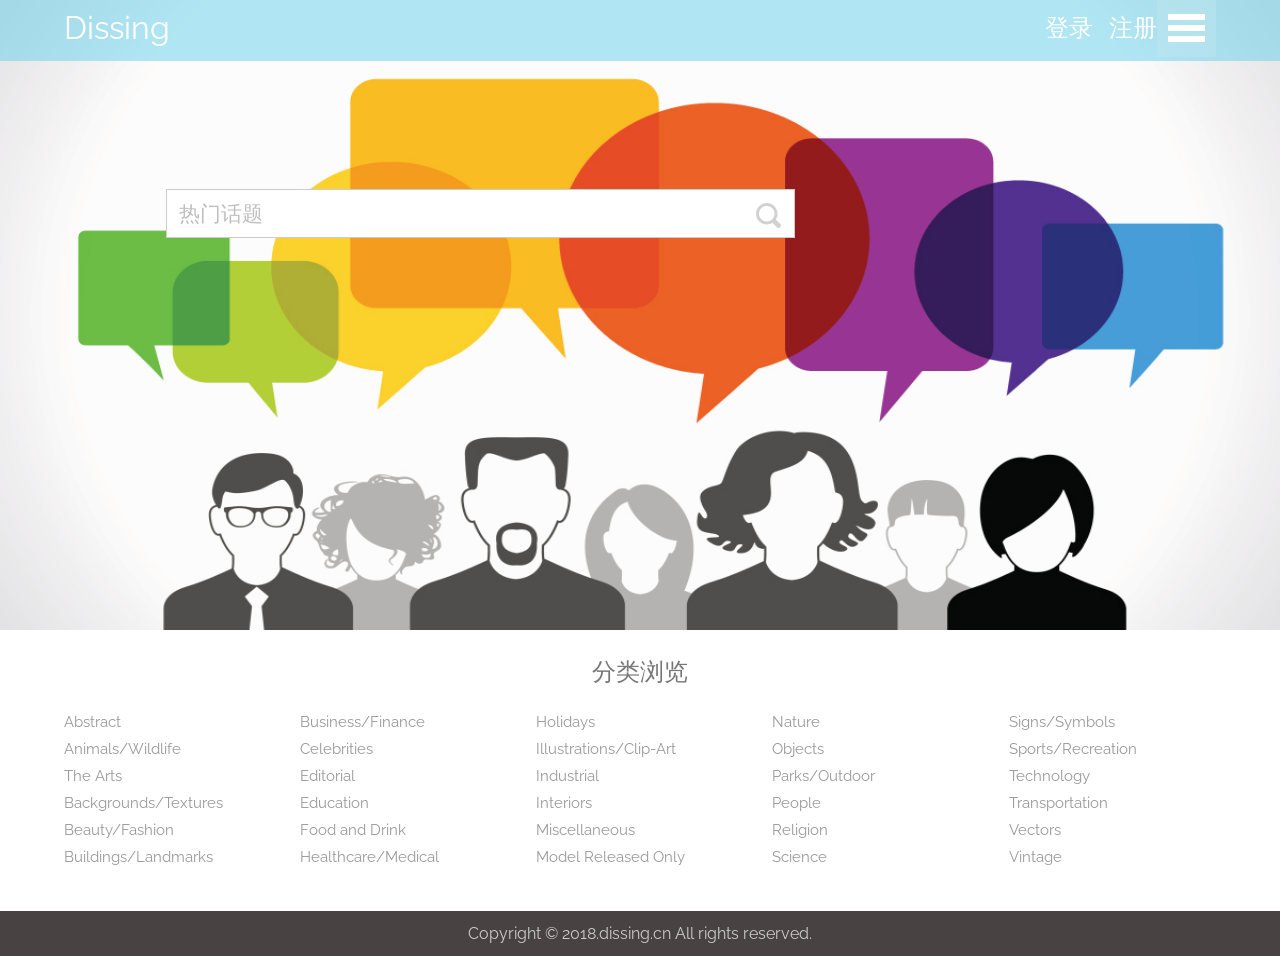
==== webproject/src/main/webapp/index.html @ 2013dc80 "添加Diss功能" ====
<!DOCTYPE HTML>
<html>
<head>
<title>Home</title>
<meta name="viewport" content="width=device-width, initial-scale=1, maximum-scale=1">
<meta http-equiv="Content-Type" content="text/html; charset=utf-8" />
<link href="css/style.css" rel="stylesheet" type="text/css" media="all" />
<link href='http://fonts.googleapis.com/css?family=Raleway' rel='stylesheet' type='text/css'>
<script src="js/jquery.min.js"></script>
<script src="js/login.js"></script>
<script type="text/javascript" src="js/jquery.cookie.js"></script>
<script src="jquery.confirm/jquery.confirm.js"></script>
<link rel="stylesheet" type="text/css" href="jquery.confirm/jquery.confirm.css" />
</head>
<body>
	<div class="index-banner">
  		<div class="header-top">
			<div class="wrap">
				<div class="logo">
					<a href="index.html">
						<!--<img src="images/logo.png" alt=""/>-->
						<font size="6px" color="white">Dissing</font>
					</a>
				</div>

				<div class="menu">
					<a href="#" class="right_bt" id="activator"><img src="images/nav_icon.png" alt=""></a>
						<div class="box" id="box">
						   <div class="box_content_center">
							   <div class="menu_box_list1">
								   <ul>
									   <li><a href="index.html">主页</a></li>
									   <li id="diss" style="display:none"><a href="posteditor.jsp">发Diss</a></li>
									   <!--<li class="active"><a href="about.html">About</a></li>
									   <li><a href="blog.html">Blog</a></li>-->
									   <li><a href="gallery.html">分类</a></li>
									   <!--<li><a href="contact.html">Contact</a></li>-->
									   <!--<li><a href="404.html">404</a></li>-->
								   </ul>
								</div>
								<a class="boxclose" id="boxclose"><img src="images/close.png" alt=""></a>
							  </div>
							</div>
				 	<script type="text/javascript">
						var $ = jQuery.noConflict();
							$(function() {
								$('#activator').click(function(){
										$('#box').animate({'top':'0px'},500);
								});
								$('#boxclose').click(function(){
										$('#box').animate({'top':'-700px'},500);
								});
							});
							$(document).ready(function(){

							//Hide (Collapse) the toggle containers on load
							$(".toggle_container").hide();

							//Switch the "Open" and "Close" state per click then slide up/down (depending on open/close state)
							$(".trigger").click(function(){
								$(this).toggleClass("active").next().slideToggle("slow");
								return false; //Prevent the browser jump to the link anchor
							});

							});
					</script>
				</div>
				<div id="loginBox" style="float:right;line-height:55px;">

				</div>

				<script type="text/javascript">
					if( $.cookie("dissing_user_name") == null || $.cookie("access_token") == null ) {
                        $('#loginBox').html('<a href="login.html"><font size="5px" color="white">登录</font></a>&nbsp;&nbsp;&nbsp;&nbsp;<a href="register.html"><font size="5px" color="white">注册</font></a>');
                        $('#diss').css("display","none");
					}else{
					    /*
					    $('#loginBox').html('<ul><li class="dropdown">' +
							'<a href="register.html"><font size="5px" color="white">' + $.cookie("dissing_user_name") + '</font></a>' +
							'<ul> <li><a href="#"><font size="4px" color="white">注销</font></a></li></ul>' +
							'</li></ul>');
							*/
                        $('#loginBox').html('<a href="register.html"><font size="5px" color="white">' + $.cookie("dissing_user_name") + '</font></a>' +
                            ' <font color="white">[</font><a href="javascript:logout()"><font size="5px" color="white">注销</font></a><font color="white">]</font>');
                        $('#diss').css("display","block");
                    }

                    function logout(){
                        $.confirm({
                            'title'		: '提示',
                            'message'	: '确定要注销当前用户吗？',
                            'buttons'	: {
								'是'	: {
								 'class'	: 'blue',
								 'action': function(){
                                     $.cookie("dissing_user_name", "", {expires: -1});
                                     $.cookie("access_token", "", {expires: -1});
                                     window.location.reload();
								 }
								 },
                                '否': {
                                    'class'	: 'gray',
                                    'action': function(){}
                                }
                            }
                        });

					}
				</script>
				<div class="clear"></div>
			</div>
		</div>
		<div class="wmuSlider example1">
			   <!--<article style="position: absolute; width: 100%; opacity: 0;"> -->
					<div class="banner-wrap">
						<div class="cont span_2_of_3">
							<!--<h1>Photos, illustrations by<br> Creatives all over the world.</h1>-->
							 <div class="search_box">
								<form>
								   <input type="text" value="热门话题" onfocus="this.value = '';" onblur="if (this.value == '') {this.value = '热门话题';}"><input type="submit" value="">
								</form>
							</div>
						</div>
					</div>
				 <!--</article>-->
				 <!--<article style="position: absolute; width: 100%; opacity: 0;">
					<div class="banner-wrap">
						<div class="cont span_2_of_3">
						   <h1>Photos, illustrations by<br> Creatives all over the world.</h1>
						</div>
					</div>
				 </article>-->
		</div>
		  <!--<script src="js/jquery.wmuSlider.js"></script>
			<script>
				 $('.example1').wmuSlider();
			</script> 	     -->
	</div>
   	   <div class="main">
		   <!--
           <div id="content-top" class="content-top">

            <div class="section1">
               <div class="cont1 span_2_of_about">
               -->
					<!--<h3 class="m_1"><a href="register.html">Create a free account now</a></h3>-->
				<!--	<a href="login.html"><div class="btn">登录</div></a>
				</div>
				<div class="rsidebar span_1_of_about">
					<!--<a href="register.html"><div class="btn">Register now</div></a>  -->
				<!--	<a href="register.html"><div class="btn">立即注册</div></a>
			    </div>
				<div class="clear"></div>
		    </div>

   	   	 </div>
		-->
		 <script type="text/javascript">
			/*if( $.cookie("dissing_user_name") == null || $.cookie("access_token") == null ){
			    $('#content-top').html('<div class="section1"><div class="cont1 span_2_of_about">' +
					'<a href="register.html"><div class="btn">立即注册</div></a></div><div class="clear"></div>' +
					'</div>');
			}else{
                $('#content-top').html('');
			}*/
		 </script>

   	   	 <div class="content-bottom">
   	   	    <!--<h2 class="m_2">Browse by Category</h2>-->
			 <h2 class="m_2">分类浏览</h2>
   	   	 	  <div class="wrap">
   	   	 	  	<div class="section group">
				<div class="col_1_of_5 span_1_of_5">
					<ul class="list1">
					    <li><a href="abstract.html">Abstract</a></li>
			            <li><a href="abstract.html">Animals/Wildlife</a></li>
			            <li><a href="abstract.html">The Arts</a></li>
			            <li><a href="abstract.html">Backgrounds/Textures</a></li>
			            <li><a href="abstract.html">Beauty/Fashion</a></li>
			            <li><a href="abstract.html">Buildings/Landmarks</a></li>
		            </ul>
				</div>
				<div class="col_1_of_5 span_1_of_5">
					<ul class="list1">
					    <li><a href="abstract.html">Business/Finance</a></li>
			            <li><a href="abstract.html">Celebrities</a></li>
			            <li><a href="abstract.html">Editorial</a></li>
			            <li><a href="abstract.html">Education</a></li>
			            <li><a href="abstract.html">Food and Drink</a></li>
			            <li><a href="abstract.html">Healthcare/Medical</a></li>
		            </ul>
				</div>
				<div class="col_1_of_5 span_1_of_5">
					<ul class="list1">
					    <li><a href="abstract.html">Holidays</a></li>
			            <li><a href="abstract.html">Illustrations/Clip-Art</a></li>
			            <li><a href="abstract.html">Industrial</a></li>
			            <li><a href="abstract.html">Interiors</a></li>
			            <li><a href="abstract.html">Miscellaneous</a></li>
			            <li><a href="abstract.html">Model Released Only</a></li>
		            </ul>
				</div>
				<div class="col_1_of_5 span_1_of_5">
					<ul class="list1">
					    <li><a href="abstract.html">Nature</a></li>
			            <li><a href="abstract.html">Objects</a></li>
			            <li><a href="abstract.html">Parks/Outdoor</a></li>
			            <li><a href="abstract.html">People</a></li>
			            <li><a href="abstract.html">Religion</a></li>
			            <li><a href="abstract.html">Science</a></li>
		            </ul>
				</div>
				<div class="col_1_of_5 span_1_of_5">
					<ul class="list1">
					    <li><a href="abstract.html">Signs/Symbols</a></li>
			            <li><a href="abstract.html">Sports/Recreation</a></li>
			            <li><a href="abstract.html">Technology</a></li>
			            <li><a href="abstract.html">Transportation</a></li>
			            <li><a href="abstract.html">Vectors</a></li>
			            <li><a href="abstract.html">Vintage</a></li>
		            </ul>
				</div>
				<div class="clear"></div>
			</div>
   	   	   </div>
   	   	 </div>
   	   </div>
	   <div class="footer">
	   	<div class="wrap">
	   		<div class="copy">
			   <p>Copyright &copy; 2018.dissing.cn All rights reserved.</p>
		    </div>
	   	</div>
	  </div>
<div style="display:none"><script src='http://v7.cnzz.com/stat.php?id=155540&web_id=155540' language='JavaScript' charset='gb2312'></script></div>
</body>
</html>
---- webproject/src/main/webapp/css/style.css ----
/*
Author: W3layout
Author URL: http://w3layouts.com
License: Creative Commons Attribution 3.0 Unported
License URL: http://creativecommons.org/licenses/by/3.0/
*/
/* reset */
html,body,div,span,applet,object,iframe,h1,h2,h3,h4,h5,h6,p,blockquote,pre,a,abbr,acronym,address,big,cite,code,del,dfn,em,img,ins,kbd,q,s,samp,small,strike,strong,sub,sup,tt,var,b,u,i,dl,dt,dd,ol,nav ul,nav li,fieldset,form,label,legend,table,caption,tbody,tfoot,thead,tr,th,td,article,aside,canvas,details,embed,figure,figcaption,footer,header,hgroup,menu,nav,output,ruby,section,summary,time,mark,audio,video{margin:0;padding:0;border:0;font-size:100%;font:inherit;vertical-align:baseline;}
article, aside, details, figcaption, figure,footer, header, hgroup, menu, nav, section {display: block;}
ol,ul{list-style:none;margin:0;padding:0;}
blockquote,q{quotes:none;}
blockquote:before,blockquote:after,q:before,q:after{content:'';content:none;}
table{border-collapse:collapse;border-spacing:0;}
/* start editing from here */
a{text-decoration:none;}
.txt-rt{text-align:right;}/* text align right */
.txt-lt{text-align:left;}/* text align left */
.txt-center{text-align:center;}/* text align center */
.float-rt{float:right;}/* float right */
.float-lt{float:left;}/* float left */
.clear{clear:both;}/* clear float */
.pos-relative{position:relative;}/* Position Relative */
.pos-absolute{position:absolute;}/* Position Absolute */
.vertical-base{	vertical-align:baseline;}/* vertical align baseline */
.vertical-top{	vertical-align:top;}/* vertical align top */
.underline{	padding-bottom:5px;	border-bottom: 1px solid #eee; margin:0 0 20px 0;}/* Add 5px bottom padding and a underline */
nav.vertical ul li{	display:block;}/* vertical menu */
nav.horizontal ul li{	display: inline-block;}/* horizontal menu */
img{max-width:100%;}
/*end reset*/
body{
	font-family: 'Raleway', sans-serif;
	background:#fff;
}
.wrap{
	width:80%;
	margin:0 auto;
	-moz-transition:all .2s linear;
	-webkit-transition:all .2s linear; 
	-o-transition:all .2s linear; 
	-ms-transition:all .2s linear;
}
.header-top{
	background:rgba(105, 210, 236, 0.51);
}
.menu{
	float:right;
}
.menu img{
	display:block;
}
/*-----stat-header----*/
.logo{
	float:left;
	/*margin-top: 8px;*/
	line-height:55px;
}
/*--//header-welcome-note--*/
.box{
	position:absolute;
	top:-1200px;
	width:100%;
	color:#7F7F7F;
	margin:auto;
	padding:0px;
	z-index:999999;
	text-align:center;
	left:0px;
}
a.boxclose{
	cursor: pointer;
	text-align: center;
	display: block;
	position: absolute;
	top: 1.9em;
	right: 15em;
}
.box_content_center{
	background:rgba(143, 205, 220, 0.73);
}
.menu_box_list{
	display: inline-block;
	padding:6% 0;
}
.menu_box_list ul li {
	display:block;
}
.menu_box_list li a{
	color: #FFF;
	font-size: 1.5em;
	display: block;
	margin: 0.3em;
	text-transform: uppercase;
	-webkit-transition: all 0.5s ease-in-out;
	-moz-transition: all 0.5s ease-in-out;
	-o-transition: all 0.5s ease-in-out;
	transition: all 0.5s ease-in-out;
	letter-spacing: 0.1em;
}
.menu_box_list li a:hover{
	color:#000000;
}
.menu_box_list li a > i > img{
	vertical-align:middle;
	padding-right:10px;
}
.boxclose span{
	width:45px;
	height:45px;
	display:inline-block;
	background: url(../images/image-sprite.png) no-repeat -8px -369px;
}
.boxclose span:hover{
	background: url(../images/image-sprite.png) no-repeat -6px -308px;
}
/*-----//End-header----*/
/*---start-content---*/
.search_box {
	background: #FFF;
	-webkit-transition: all 0.3s ease;
	-moz-transition: all 0.3s ease;
	-o-transition: all 0.3s ease;
	transition: all 0.3s ease;
	padding: 10px 10px;
	position: relative;
	cursor: pointer;
	width:60%;
	border: solid 1px #CCC;
}
.search_box form input[type="text"] {
	border: none;
	outline: none;
	background: none;
	font-size:1.3em;
	color:#BEBEBE;
	width:95%;
	font-family: 'Raleway', sans-serif;
	-webkit-apperance: none;
}
.search_box form input[type="submit"] {
	border: none;
	cursor: pointer;
	background: url(../images/search.png) no-repeat -3px -1px;
	position: absolute;
	right: 0;
	width: 40px;
	height: 33px;
	outline: none;
}
.search_box form input[type="button"] {
	border: none;
	cursor: pointer;
	background: url(../images/search.png) no-repeat -3px -1px;
	position: absolute;
	right: 0;
	width: 40px;
	height: 33px;
	outline: none;
}
/**** Slider *****/
.banner-wrap{
	width:74%;
	margin:0 auto;
	padding:10% 0 12% 0;
}
.index-banner{
	/*
	background: url(../images/banner.jpg) no-repeat center fixed;
	-webkit-background-size: cover;
	-moz-background-size: cover;
	-o-background-size: cover;
	background-size: cover;
	background-position:center;
	background-size: 100% 100%;
	*/
	background: url(../images/banner.jpg) no-repeat;
	background-size: 100% 100%;
	height: 630px;
	margin: 0;
    padding: 0;
    repeat: no-repeat;
    /*background-attachment:fixed;*/
    filter: progid:DXImageTransform.Microsoft.AlphaImageLoader(src='../images/banner.jpg', sizingMethod='scale');
    -ms-filter: progid:DXImageTransform.Microsoft.AlphaImageLoader(src='../images/banner.jpg', sizingMethod='scale');
    /*background-size: cover;
    -moz-background-size: cover;
    -webkit-background-size: cover;
	background-size: 100% 100%;
	height: 750px
	*/
}
.wmuSlider {
	position: relative;
	overflow: hidden;
}
.wmuSlider .wmuSliderWrapper article {
	position: relative;
	text-align: center;
}
.wmuGallery .wmuGalleryImage {
	position: relative;
	text-align: center;
}
.wmuGallery .wmuGalleryImage img {
	max-width: 100%;
	width: auto;
	height: auto;
}
/* Default Skin */
.wmuGallery .wmuGalleryImage {
	margin-bottom: 10px;
}
.wmuSliderPrev, .wmuSliderNext {
	position: absolute;
	width: 70px;
	height: 90px;
	text-indent: -9999px;
	background: url(../images/img-sprite.png) no-repeat;
	top:46%;
	z-index: 2;
	cursor: pointer;
}
.wmuSliderPrev {
	background-position: 20px 3px;
	left:20px;
}
.wmuSliderNext {
	background-position:-46px 3px;
	right:45px;
}
.span_2_of_3 h1{
	color: #FFF;
	font-size: 2.7em;
	margin-bottom: 2%;
	/* padding: 0 7%; */
	width: 62%;
	text-align: center;
	line-height: 1.5em;
	text-transform: uppercase;
}
/*--content--*/
.main{
	background:#fff;
}
.content-top{
	border-bottom:1px solid #ddd;
}
h3.m_1{
	margin-top:10px;
}
h3.m_1 a{
	color: #999;
	font-size: 2.5em;
}
h3.m_1 a:hover{
	color:#777;
}
.btn{
	border: none;
	float: left;
	color: #FFF;
	cursor: pointer;
	padding:15px 30px;
	display: inline-block;
	font-size:2em;
	outline: none;
	-webkit-transition: all 0.3s;
	-moz-transition: all 0.3s;
	transition: all 0.3s;
	background:#8fcddc;
}
.btn:hover{
	background:#75B8C9;
}
.section1{
	/*width:51%;*/
	width: 14%;
	margin:0 auto;
}
.span_2_of_about {
	/*width:66.1%;*/
}
.cont1{
	display: block;
	float: left;
	margin: 1% 0 1% 0;
}
.span_1_of_about {
	/*width:32.2%;*/
}
.rsidebar {
	display: block;
	float: left;
	margin: 1% 0 1% 1.6%;
}

.content-bottom{
	padding:2% 0;
}
h2.m_2{
	color:#777;
	font-size:1.5em;
	text-align:center;
	text-transform:uppercase;
	margin-bottom:1%;
}
.col_1_of_5:first-child {
	margin-left: 0;
}
.span_1_of_5{
	width: 16.9%;
}
.col_1_of_5{
	display: block;
	float: left;
	margin: 1% 0 1% 3.6%;
}
ul.list1 li{
	margin:0 0 8px 0;
}
ul.list1 li a {
	font-size:0.95em;
	color: #999;
}
ul.list1 li a:hover{
	color: #000;
}
/*--footer--*/
.footer{
	background:#484242;
	padding:1% 0;
}
.copy p {
	color: #ccc;
	font-size: 1em;
	text-align:center;
}
.copy p a {
	color:#fff;
}
.copy p a:hover{
	color:#8FCDDC;
}
/*--register--*/
.index-banner1{
	background: url(../images/banner.jpg);
	margin: 0;
    padding: 0;
    repeat: no-repeat;
    background-attachment:fixed;
    filter: progid:DXImageTransform.Microsoft.AlphaImageLoader(src='../images/banner.jpg', sizingMethod='scale');
    -ms-filter: progid:DXImageTransform.Microsoft.AlphaImageLoader(src='../images/banner.jpg', sizingMethod='scale');
    background-size: cover;
    -moz-background-size: cover;
    -webkit-background-size: cover;
}
.register_account{
	padding:2% 0;
	/*min-height:800px;*/
}
.register_account table td {
	width: 100%;
}
.register_account form input[type="text"], .register_account form select {
	font-size:0.95em;
	color:#999;
	padding: 8px;
	outline: none;
	margin:10px 0;
	width:97%;
	font-family: 'Raleway', sans-serif;
	border:1px solid #ddd;
}
.register_account form input[type="text"]:hover, .register_account form select:hover {
	border:1px solid #4CB1CA;
}
.register_account form input[type="text"].code {
	width: 15%;
}
.register_account form input[type="text"].number {
	width: 76.8%;
}
p.terms a, p.note a {
	text-decoration: underline;
	color:#555;
}
p.terms a:hover{
	color:#4CB1CA;
}
p.terms {
	float: left;
	font-size: 0.95em;
	padding: 15px 0 0 15px;
	color: #999;
}
input.grey{
	display: inline-block;
	text-decoration: none;
	cursor: pointer;
	background:#4CB1CA;
	font-size:0.95;
	line-height: 16px;
	text-transform: uppercase;
	padding:10px 30px;
	color: #FFF;
	border: none;
	float: left;
	font-family: 'Raleway', sans-serif;
	outline:none;
}
input.grey:hover {
	background: #377584;
	color: #FFF;
}
.register_account form input[type="text"].code {
	width: 15%;
}
p.code{
	color:#777;
	font-size: 0.95em;
}
p.cart{
	color:#777;
	font-size:0.85em;
	line-height:1.8em;
}
p.cart a{
	text-decoration:underline;
	color:#000;
}
p.cart a:hover{
	text-decoration:none;
}
.col_1_of_2:first-child {
	margin-left: 0;
}
.span_1_of_2 {
	width: 49.2%;
}
.col_1_of_2 {
	display: block;
	float: left;
	margin: 1% 0 1% 1.6%;
}
h4.title {
	color: #555;
	font-size: 1.4em;
	line-height: 1.2;
	font-weight: normal;
	letter-spacing: -1px;
	text-transform: uppercase;
}
.box_content_center1{
	/*background:#8FCDDC;*/
	background:rgba(143, 205, 220, 0.73);
}
.menu_box_list1{
	display: inline-block;
	padding:2% 0;
}
.menu_box_list1 li a {
	color: #FFF;
	font-size:1em;
	display: block;
	margin: 0.3em;
	text-transform: uppercase;
	-webkit-transition: all 0.5s ease-in-out;
	-moz-transition: all 0.5s ease-in-out;
	-o-transition: all 0.5s ease-in-out;
	transition: all 0.5s ease-in-out;
	letter-spacing: 0.1em;
}
.menu_box_list1 li a:hover {
	color:#000;
}
/*--abstract--*/
/*-----------------------------------------------------------------------------------*/
/*	Flow
/*-----------------------------------------------------------------------------------*/
.b-link-flow{
	position: relative;
	display: inline-block;
	vertical-align: top;
	margin-bottom: 5px;
}
.b-link-flow .b-wrapper{z-index:1;}
.b-link-flow .b-top-line{z-index:0}
.b-link-flow .b-wrapper, .b-link-flow .b-top-line{
	position:absolute;
	width:100%;
	height:100%;
	top:0;
	left:0;
	text-align:center;
	color:#ffffff;
	background:#8FCDDC;
	visibility:hidden; 
}
.b-link-flow .b-wrapper, .b-link-flow .b-top-line{
	transition:all 0.6s ease;
	-moz-transition:all 0.6s ease;
	-ms-transition:all 0.6s ease;
	-o-transition:all 0.6s ease;
	-webkit-transition:all 0.6s ease;
	transform:scale(0);
	-moz-transform:scale(0);
	-ms-transform:scale(0);
	-o-transform:scale(0);
	-webkit-transform:scale(0);
	opacity:0;
}
.b-link-flow:hover .b-wrapper, .b-link-flow:hover .b-top-line{
	transform:scale(1);
	-moz-transform:scale(1);
	-ms-transform:scale(1);
	-o-transform:scale(1);
	-webkit-transform:scale(1);
	opacity:1;
	visibility:visible;
}
h2.b-animate{
	color:#fff;
	font-size:1.1em;
	margin:7% 0;
}
p.b-animate1{
	color:#fff;
	font-size:0.85em;
	margin: 0 1%;
}
.col_1_of_4:first-child {
	margin-left: 0;
}
.col_1_of_4 {
	display: block;
	float: left;
	margin: 1% 0 1% 3.6%;
}
.span_1_of_4 {
	width: 22.3%;
}
h3.m_3, p.m_4{
	text-align:center;
}
h3.m_3{
	margin-bottom:1%;
}
h3.m_3 a{
	color:#6FB0C0;
	font-size:1em;
	text-align:center;
}
h3.m_3 a:hover{
	color:#555;
}
p.m_4{
	color:#555;
	font-size:1em;
}
.abstract{
	padding:3% 0;
}
/*--detail--*/
.col_1_of_d:first-child {
	margin-left: 0;
}
.span_1_of_d {
	width: 20.1%;
}
.col_1_of_d {
	display: block;
	float: left;
	margin: 1% 0 1% 3.6%;
	border: 1px solid #E7E3E3;
	padding: 1%;
}
p.m_5{
	text-align:center;
	margin: 3% 0 3% 0;
}
p.m_5 a{
	color:#6FB0C0;
	font-size:0.95em;
	line-height:1.5em;
}
p.m_5 a:hover{
	color:#000;
}
ul.dc_pagination {
	text-align: center;
	overflow: hidden;
	margin: 3% 0 2% 0;
}
ul.dc_pagination li:first-child {
	margin-left: 0px;
	margin-right:5%;
	text-transform: uppercase;
}
ul.dc_pagination li a {
	color: #999;
	display: block;
	padding: 8px 15px 8px 15px;
	text-decoration: none;
	font-size: 1.1em;
}
ul.dc_pagination li {
	display:inline-block;
	margin: 0px;
	margin-left: 5px;
	padding: 0px;
}
ul.dc_pagination li:last-child {
	margin-left:5%;
	margin-right: 0px;
	text-transform: uppercase;
}
ul.dc_paginationA06 li a:hover, ul.dc_paginationA06 li a.current {
	background:#8FCDDC;
	color:#fff;
}
/*--about--*/
ul.breadcrumb {
	padding: 8px 15px;
	margin: 0 0 18px !important;
	list-style: none;
	background-color: #F7F7F7;
	font-size: 0.85em;
	color: #999 !important;
	text-transform:uppercase;
}
ul.breadcrumb a {
	color: #4CB1CA;
}
ul.breadcrumb a:hover{
	color:#555;
}
.span_1_of_a1 {
	width: 31.2%;
}
.labout {
	display: block;
	float: left;
	margin: 1% 0 1% 3.6%;
}
.span_2_of_a1{
	/*width: 65.1%;*/
	width: 100%;
}
.span_2_of_a1 h3, .span_1_of_a1 h3, .span_1_of_g1 h3{
	color: #555;
	margin-bottom: 0.5em;
	font-size: 1.2em;
	line-height: 1.2;
	text-transform: uppercase;
}
/*--gallery--*/
span.rollover {
	-o-transition-duration: 1s;
	-moz-transition-duration: 1s;
	-webkit-transition: -webkit-transform 1s;
	background: url(../images/zoom.png) center center no-repeat rgba(0, 0, 0, 0.4);
	cursor: pointer;
	height: 196px;
	width: 314px;
	position: absolute;
	z-index: 10;
	opacity: 0;
}
span.rollover:hover {
	opacity: .7;
	-o-transition-duration: 1s;
	-moz-transition-duration: 1s;
	-webkit-transition: -webkit-transform 1s;
}
.span_2_of_a1 p, .span_1_of_a1 p {
	font-size: 0.85em;
	padding: 0.5em 0;
	color:#999;
	line-height: 1.8em;
}
.col_1_of_about-box:first-child {
	margin-left: 0;
}
.span_1_of_about-box {
	width: 30.5%;
}
.col_1_of_about-box {
	display: block;
	float: left;
	margin: 1% 0 1% 3.6%;
}
.testimonials .testi-item {
	overflow: hidden;
	margin: 6% 0;
	padding-bottom: 2em;
	background: none;
}
.testimonials .testi-item blockquote {
	position: relative;
	display: block;
	margin: 0;
	padding: 30px;
	border: none;
	background: #F7F7F7;
	-webkit-background-clip: padding-box;
	-moz-background-clip: padding-box;
	background-clip: padding-box;
}
.testimonials .testi-item blockquote a:hover{
	color:#4CB1CA;
}
.testimonials .testi-item blockquote:before {
	position: absolute;
	bottom: -20px;
	left: 30px;
	display: block;
	width: 0;
	height: 0;
	border-top: 20px solid #F7F7F7;
	border-right: 0 solid rgba(0, 0, 0, 0);
	border-left: 20px solid rgba(0, 0, 0, 0);
	content: "";
}
.testimonials .testi-item blockquote a {
	color: #777;
	font-size: 0.85em;
	line-height: 1.8em;
}
.testimonials .testi-item blockquote:after {
	position: absolute;
	top: 10px;
	left: 20px;
	display: block;
	width: 41px;
	height: 38px;
	background: url(../images/quotes.png) 0 0 no-repeat;
	content: "";
}
h5.m_6 {
	color:#555;
	margin: 2% 0 1% 0;
	font-size: 1.2em;
	line-height: 1.2;
	font-weight: normal;
	text-transform: uppercase;
}
.testimonials .testi-item .testi-meta {
	font-size:0.95em;
	color: #777;
}
.testimonials .testi-item .testi-meta {
	display: block;
	padding: 25px 0 0 40px;
	line-height: 1.5em;
}
.testimonials .testi-item .testi-meta a {
	color: #777;
	text-decoration: underline;
}
.testimonials .testi-item .testi-meta a:hover{
	text-decoration:none;
}
h4.m_7{
	margin-top:10px;
}
h4.m_7 a {
	color: #555;
	font-size: 0.95em;
	text-transform: uppercase;
}
h4.m_7 a:hover{
	color:#000;
}
h4.no{
	margin-bottom:5px;
}
h4.no a{
	color:#777;
	font-size:0.95em;	
}
p.g_2{
	padding:0;
}
p.g_2 a{
	color:#777;
	font-size:0.95em;	
}
p.g_2 a:hover, h4.no a:hover{
	text-decoration:underline;
}
.g_1{
	float:left;
}
span.likes {
	float:right;
}
span.likes img {
	float: none;
	margin-right: 0;
	vertical-align: middle;
}
span.likes a{
	font-size:0.95em;
	color:#777;
}
span.likes a:hover{
	color:#4CB1CA;
}
.g_desc{
	padding:2% 0;
}
.sky-form .label {
	display: block;
	margin-bottom: 6px;
	line-height: 19px;
}
.sky-form .label.col {
	margin: 0;
	padding-top: 10px;
}
.sky-form .input,
.sky-form .select,
.sky-form .textarea,
.sky-form .radio,
.sky-form .checkbox,
.sky-form .toggle,
.sky-form .button {
	position: relative;
	display: block;
}
/* selects */
.sky-form .select i {
	position: absolute;
	top: 14px;
	right: 14px;
	width:10px;
	height: 11px;
	background: #FFF;
	box-shadow: 0 0 0 12px #FFF;
}
.sky-form .select i:after,
.sky-form .select i:before {
	content: '';
	position: absolute;
	right: 0;
	border-right: 4px solid transparent;
	border-left: 4px solid transparent;
}
.sky-form .select i:after {
	bottom: 0;
	border-top: 4px solid #404040;
}
.sky-form .select i:before {
	top: 0;
	border-bottom: 4px solid #404040;
}
.sky-form .select-multiple select {
	height: auto;
}
/* radios and checkboxes */
.sky-form .radio,.sky-form .checkbox {
	outline:none;
	border:none;
	margin-bottom: 4px;
	padding-left: 27px;
	font-size: 13px;
	line-height: 27px;
	color: #555555;
	cursor: pointer;
	text-transform: capitalize;
}
.sky-form .radio{
	text-transform: none;
}
.sky-form .radio:last-child,
.sky-form .checkbox:last-child {
	margin-bottom: 0;
}
.sky-form .radio input,
.sky-form .checkbox input {
	position: absolute;
	left: -9999px;
}
.sky-form .radio i,
.sky-form .checkbox i {
	position: absolute;
	top: 5px;
	left: 0;
	display: block;
	width: 13px;
	height: 13px;
	outline: none;
	border-width: 2px;
	border-style: solid;
	background: #fff;
}
.sky-form .radio i {
	border-radius: 50%;
}
.sky-form .radio input + i:after,
.sky-form .checkbox input + i:after {
	position: absolute;
	opacity: 0;
	transition: opacity 0.1s;
	-o-transition: opacity 0.1s;
	-ms-transition: opacity 0.1s;
	-moz-transition: opacity 0.1s;
	-webkit-transition: opacity 0.1s;
}
.sky-form .radio input + i:after {
	content: '';
	top: 4px;
	left: 4px;
	width: 5px;
	height: 5px;
	border-radius: 50%;
}
.sky-form .radio input:checked + i:after,
.sky-form .checkbox input:checked + i:after {
	opacity: 1;
}
.sky-form .inline-group {
	margin: 0 -30px -4px 0;
}
.sky-form .inline-group:after {
	content: '';
	display: table;
	clear: both;
}
.sky-form .inline-group .radio,
.sky-form .inline-group .checkbox {
	float: left;
	margin-right: 30px;
}
.sky-form .inline-group .radio:last-child,
.sky-form .inline-group .checkbox:last-child {
	margin-bottom: 4px;
}
.sky-form .checkbox input + i:after {
	content: '\f00c';
	top: 0px;
	left: -2px;
	width: 15px;
	height: 15px;
	background: url(../images/b-arrow.png);
	text-align: center;
}
.sky-form .checkbox input + i:after {
	color: #2DA5DA;
}
.sky-form .checkbox i{
	border-color:#E5E5E5;
}
.sky-form .radio input:checked + i,
.sky-form .checkbox input:checked + i,
.sky-form .toggle input:checked + i {
	border-color: #2da5da;	
}
.span_2_of_g1 {
	width: 81.1%;
}
.span_1_of_g1 {
	width: 15.2%;
}
/*--blog--*/
.span_1_of_b{
	width:48.2%;
}
.col_1_of_b{
	display: block;
	float: left;
	margin: 1% 0 1% 3.6%;
}
.col_1_of_b:first-child {
	margin-left: 0;
}
.span_1_of_b h3{
	margin-bottom:2%;
}
.span_1_of_b h3 a {
	color: #333;
	font-size: 1em;
	line-height: 1.2;
	font-weight: normal;
	letter-spacing: -1px;
	text-transform: uppercase;
}
.span_1_of_b h3 a:hover{
	color: #4CB1CA;
}
.span_1_of_b p{
	color:#999;
	font-size:0.85em;
	line-height:1.5em;
}
.blog-top{
	margin-bottom:2%;
}
.links {
	padding: 10px 0px;
	border-left: none;
	border-right: none;
	margin-bottom: 2%;
}
.links ul li {
	display: inline-block;
	margin-right:15px;
}
.links ul li{
	font-size:0.85em;
	color:#999;
}
.links ul li img{
	margin-right:4px;
}
.button{
	margin-top:20px;
}
.button a {
	color: #333;
	font-size: 0.85em;
	text-transform: uppercase;
}
.button a:hover{
	color:#555;
}
p.m_6{
	color:#999;
	font-size:0.85em;
	line-height:1.8em;
	margin:1% 0;
}
.comments-area p {
	position: relative;
	padding: 8px 0;
}
.comments-area label {
	display: block;
	color: #999;
	font-size: 0.85em;
}
.comments-area span {
	color:#FE2232;
	position: absolute;
	left: 4px;
	top: 30px;
}
.comments-area input[type="text"] {
	padding: 7px 0px;
	width: 100%;
	color: #777;
	font-size:1em;
	border: none;
	background:#E4E4E4;
	outline: none;
	/*display: block;*/
	font-family: 'Raleway', sans-serif;
}
.comments-area input[type="password"] {
	padding: 7px 0px;
	width: 100%;
	color: #777;
	font-size:1em;
	border: none;
	background:#E4E4E4;
	outline: none;
	/*display: block;*/
	font-family: 'Raleway', sans-serif;
}
.comments-area textarea {
	padding: 7px 15px;
	width: 70%;
	color:#777;
	font-size:1em;
	outline: none;
	height: 100px;
	display: block;
	border: none;
	background:#E4E4E4;
	font-family: 'Raleway', sans-serif;
}
.comments-area input[type="submit"] {
	padding: 8px 15px;
	color: #F0F0F0;
	background: #3D3D3D;
	border:none;
	cursor: pointer;
	outline:none;
	font-family: 'Raleway', sans-serif;
	font-size:1em;
}
.comments-area input[type="submit"]:hover{
	background:#62A7B8;
}

.comments-area input[type="button"] {
	padding: 8px 15px;
	color: #F0F0F0;
	background: #3D3D3D;
	border:none;
	cursor: pointer;
	outline:none;
	font-family: 'Raleway', sans-serif;
	font-size:1em;
}
.comments-area input[type="button"]:hover{
	background:#62A7B8;
}

.quality-area label {
	display: block;
	color: #999;
	font-size: 0.85em;
}

.quality-area input[type="text"] {
	padding: 7px 15px;
	width: 40%;
	color: #777;
	font-size:1em;
	border: 1px solid #ddd;
	/*background:#E4E4E4;*/
	outline: none;
	/*display: block;*/
	font-family: 'Raleway', sans-serif;
}
.quality-area p {
	position: relative;
	padding: 8px 0;
}
.quality-area input[type="submit"] {
	padding: 8px 15px;
	color: #F0F0F0;
	background: #3D3D3D;
	border:none;
	cursor: pointer;
	outline:none;
	font-family: 'Raleway', sans-serif;
	font-size:1em;
}
.quality-area input[type="submit"]:hover{
	background:#62A7B8;
}

.quality-area input[type="button"] {
	padding: 8px 15px;
	color: #F0F0F0;
	background: #3D3D3D;
	border:none;
	cursor: pointer;
	outline:none;
	font-family: 'Raleway', sans-serif;
	font-size:1em;
}
.quality-area input[type="button"]:hover{
	background:#62A7B8;
}

.buttonClass{
	padding: 8px 8px;
	text-align:center;
	width:85px; 
	color: #F0F0F0;
	background: #3D3D3D;
	border:none;
	cursor: pointer;
	outline:none;
	font-family: 'Raleway', sans-serif;
	font-size:1em;
}
.buttonClass:hover{
	background:#62A7B8;
}

.comments-area span {
	color: #FE2232;
	position: absolute;
	left: 4px;
	top: 30px;
}
/*--contact--*/
.contact-to input[type="text"] {
	padding: 10px 10px;
	width:29.5%;
	margin: 10px 0;
	border: 1px solid #E1E2E2;
	color: #999;
	background: #FFF;
	float: left;
	outline: none;
	font-size: 0.85em;
	font-family: 'Raleway', sans-serif;
}
.text2 input[type="text"], .text2 textarea {
	width: 96.5%;
	margin: 10px 0;
	border: 1px solid #E1E2E2;
	color: #999;
	font-family: 'Raleway', sans-serif;
	outline: none;
	margin-bottom: 25px;
	height: 120px;
	padding: 10px 10px;
	font-size: 0.85em;
}
.contact-form input[type="submit"] {
	float: right;
	cursor: pointer;
	-webkit-appearance: none;
	padding: 12px 30px;
	background:#8FCDDC;
	display: inline-block;
	font-size: 1em;
	text-transform: uppercase;
	color: #FFF;
	-webkit-transition: 0.9s;
	-moz-transition: 0.9s;
	-o-transition: 0.9s;
	transition: 0.9s;
	font-family: 'Raleway', sans-serif;
	border: none;
	outline:none;
}
.contact-form input[type="submit"]:hover{
	background:#555;
}
.address p{
	color:#999;
	font-size:0.85em;
	line-height:1.5em;
}
.address p span {
	text-decoration: underline;
	color: #555;
	cursor: pointer;
}
.address p span:hover {
    text-decoration: none; 
}
.map{
	margin-bottom:2%;
}
/*--404--*/
.page-not-found h1 {
	font-size: 15em;
	color: #F0F0F0;
	text-align: center;
	text-shadow: 1px 1px 6px #AAA;
	-moz-text-shadow: 1px 1px 6px #aaa;
	-webkit-text-shadow: 1px 1px 6px #aaa;
	-o-text-shadow: 1px 1px 6px #aaa;
}
/*--responsive design--*/
@media (max-width:1366px){
	.wrap{
		width:90%;
	}
	.span_2_of_3 h1 {
		width:74%;
	}
	h3.m_1 a {
		font-size: 2.3em;
	}
	.btn {
		font-size: 1.6em;
	}
	span.rollover {
		height: 186px;
		width: 299px;
	}
	.search_box {
		width: 72%;
	}
}
@media (max-width:1280px){
	.wrap{
		width:90%;
	}
	.span_2_of_3 h1 {
		width: 66%;
		/* padding: 0 4%; */
		font-size: 2.2em;
	}
	h3.m_1 a {
		font-size: 2.3em;
	}
	.btn {
		font-size: 1.6em;
	}
	span.rollover {
		height: 175px;
		width: 279px;
	}
	.section1 {
		width: 20%;
	}
	.search_box {
		width: 64%;
	}
	.contact-to input[type="text"] {
		width: 29.4%;
	}
}
@media (max-width:1024px){
	.wrap{
		width:90%;
	}
	.span_2_of_3 h1 {
		width: 63%;
		/* padding: 0 4%; */
		font-size: 1.7em;
	}
	h3.m_1 {
		margin-top: 6px;
	}
	h3.m_1 a {
		font-size:1.8em;
	}
	.btn {
		font-size:1.4em;
		padding: 10px 20px;
	}
	span.rollover {
		height: 139px;
		width: 222px;
	}
	.section1 {
		width: 20%;
	}
	.search_box {
		padding:7px;
	}
	.wmuSliderPrev {
		left:-10px;
	}
	.wmuSliderNext {
		right:15px;
	}
	h2.m_2 {
		font-size: 1.2em;
	}
	.span_1_of_d {
		width: 19.9%;
	}
	p.m_5 a {
		font-size: 0.8125em;
	}
	.wmuSliderPrev, .wmuSliderNext {
		top:43%;
	}
	.contact-to input[type="text"] {
		width: 28.4%;
	}
	.text2 input[type="text"], .text2 textarea {
		width: 95.9%;
	}
}
@media (max-width:800px){
	.wrap{
		width:90%;
	}
	.span_2_of_3 h1 {
		width: 57%;
		/* padding: 0 2%; */
		font-size: 1.2em;
	}
	.text2 input[type="text"], .text2 textarea {
		width: 93.9%;
		font-size: 0.8125em;
	}
	.search_box {
		width: 56%;
	}
	.menu_box_list li a {
		font-size: 1.2em;
	}
	.contact-to input[type="text"] {
		width: 28%;
		padding: 7px;
		font-size:0.8125em;
	}
	h3.m_1 a {
		font-size:1.4em;
	}
	.btn {
		font-size: 1.1em;
		padding: 10px 12px;
	}
	span.rollover {
		height: 135px;
		width: 216px;
	}
	.section1 {
		width: 20%;
	}
	.search_box {
		padding:7px;
	}
	.wmuSliderPrev {
		left:-10px;
	}
	.wmuSliderNext {
		right:15px;
	}
	h2.m_2 {
		font-size: 1.2em;
	}
	.span_1_of_d {
		width: 19.9%;
	}
	p.m_5 a {
		font-size: 0.8125em;
	}
	.search_box form input[type="text"] {
		font-size: 1em;
	}
	.search_box form input[type="submit"] {
		background: url(../images/search.png) no-repeat 7px -4px;
	}
	.wmuSliderPrev, .wmuSliderNext {
		top: 38%;
	}
	ul.list1 li a {
		font-size: 0.85em;
	}
	.register_account form input[type="text"], .register_account form select {
		width: 90%;
		padding: 6px;
		font-size: 0.85em;
	}
	h4.title {
		font-size: 1.1em;
	}
	.register_account form input[type="text"].number {
		width: 71.8%;
	}
	.span_2_of_g1 {
		width:100%;
	}
	.span_1_of_g1 {
	 	width:100%;
	}
}
@media (max-width:640px){
	.wrap{
		width:90%;
	}
	.span_2_of_3 h1 {
		width: 63%;
		/* padding: 0 2%; */
		font-size: 1em;
	}
	h3.m_1 {
		margin-top: 12px;
	}
	h3.m_1 a {
		font-size:1.4em;
	}
	.btn {
		font-size: 1.1em;
		padding: 10px 12px;
	}
	span.rollover {
		height: 107px;
		width: 171px;
	}
	.section1 {
		width:68%;
	}
	.search_box {
		padding:5px;
		width: 62.5%;
	}
	.wmuSliderPrev {
		left:-20px;
	}
	.wmuSliderNext {
		right:5px;
	}
	h2.m_2 {
		font-size: 1.2em;
	}
	.span_1_of_d {
		width:100%;
	}
	.col_1_of_d {
		margin:10px 0;
		float:none;
	}
	p.m_5 a {
		font-size: 0.8125em;
	}
	.search_box form input[type="text"] {
		font-size: 1em;
	}
	.search_box form input[type="submit"] {
		background: url(../images/search.png) no-repeat 7px -4px;
	}
	.wmuSliderPrev, .wmuSliderNext {
		top:34%;
	}
	ul.list1 li a {
		font-size: 0.85em;
	}
	.register_account form input[type="text"], .register_account form select {
		width: 90%;
		padding: 6px;
		font-size: 0.85em;
	}
	h4.title {
		font-size: 1.1em;
	}
	.register_account form input[type="text"].number {
		width:67.8%;
	}
	.span_2_of_g1 {
		width:100%;
	}
	.span_1_of_g1 {
	 	width:100%;
	}
	.labout {
		float:none;
		margin: 1% 0 1% 0;
	}
	.span_1_of_5 {
		width: 100%;
	}
	.col_1_of_5 {
		float:none;
		margin:10px 0 20px 0;
	}
	#loginBox {
		top: 69px;
	}
	#loginForm {
		width: 195px;
	}
	p.code {
		font-size: 0.85em;
	}
	a.boxclose {
		top: 0.9em;
		right:7em;
	}
	.menu_box_list1 li a {
		font-size: 0.85em;
	}
	.span_2_of_a1 {
		width: 100%;
	}
	.cont1 {
		float:left;
		margin:0;
	}
	.span_1_of_a1 {
		width:100%;
	}
	h4.m_7 a {
		font-size: 0.8125em;
	}
	.testimonials .testi-item {
		margin: 3% 0;
	}
	.span_2_of_a1 p, .span_1_of_a1 p {
		font-size: 0.8125em;
	}
	.testimonials .testi-item blockquote a {
		font-size: 0.8125em;
	}
	.testimonials .testi-item .testi-meta {
		font-size: 0.85em;
	}
	.links ul li a {
		font-size: 0.8125em;
	}
	.span_1_of_b p {
		font-size: 0.8125em;
	}
	ul.dc_pagination li a {
		font-size: 0.85em;
		padding: 8px 10px 8px 10px;
	}
	p.m_6 {
		font-size: 0.8125em;
	}
	.page-not-found h1 {
		font-size: 7em;
	}
	p.b-animate1 {
		display: none;
	}
	h3.m_3 a {
		font-size: 0.8125em;
	}
	p.m_4 {
		font-size: 0.8125em;
	}
	.menu_box_list li a {
		font-size:1em;
	}
	.span_1_of_4 {
		width: 100%;
	}
	.col_1_of_4 {
		float: none;
		margin: 1% 0 1% 0;
	}
	h3.m_3, p.m_4 {
		text-align: left;
	}
}	
@media (max-width:480px){
	.wrap{
		width:90%;
	}
	.span_2_of_3 h1 {
		width:61%;
		padding: 0 2%;
		font-size: 1em;
	}
	h3.m_1 a {
		font-size:1em;
	}
	.btn {
		font-size: 0.8125em;
		padding: 6px 10px;
	}
	span.rollover {
		height: 250px;
		width: 400px;
	}
	.section1 {
		width:70%;
	}
	.search_box {
		padding:7px;
	}
	.wmuSliderPrev {
		left:-30px;
	}
	.wmuSliderNext {
		right:-5px;
	}
	h2.m_2 {
		font-size: 1.2em;
	}
	.span_1_of_d {
		width: 19.9%;
	}
	p.m_5 a {
		font-size: 0.8125em;
	}
	.search_box form input[type="text"] {
		font-size: 1em;
	}
	.search_box form input[type="submit"] {
		background: url(../images/search.png) no-repeat 7px -4px;
	}
	.wmuSliderPrev, .wmuSliderNext {
		top:25%;
	}
	.contact-to input[type="text"] {
		width: 27%;
		padding: 7px;
		font-size: 0.8125em;
	}
	ul.list1 li a {
		font-size: 0.85em;
	}
	.register_account form input[type="text"], .register_account form select {
		width: 90%;
		padding: 6px;
		font-size: 0.8125em;
	}
	h4.title {
		font-size: 1.1em;
	}
	.register_account form input[type="text"].number {
		width:67.8%;
	}
	.span_2_of_g1 {
		width:100%;
	}
	.span_1_of_g1 {
	 	width:100%;
	}
	.labout {
		float:none;
		margin: 1% 0 1% 0;
	}
	.span_1_of_5 {
		width: 100%;
	}
	.col_1_of_5 {
		float:none;
		margin:10px 0 20px 0;
	}
	#loginBox {
		top:53px;
	}
	#loginForm {
		width:140px;
	}
	p.code {
		font-size: 0.8125em;
	}
	a.boxclose {
		top: 0.9em;
		right:5em;
	}
	.menu_box_list1 li a {
		font-size: 0.85em;
	}
	.span_2_of_a1 {
		width: 100%;
	}
	.cont1 {
		float:none;
		margin:0;
	}
	.span_1_of_a1 {
		width:100%;
	}
	h4.m_7 a {
		font-size: 0.8125em;
	}
	.testimonials .testi-item {
		margin: 3% 0;
	}
	.span_2_of_a1 p, .span_1_of_a1 p {
		font-size: 0.8125em;
	}
	.testimonials .testi-item blockquote a {
		font-size: 0.8125em;
	}
	.testimonials .testi-item .testi-meta {
		font-size: 0.85em;
	}
	.links ul li a {
		font-size: 0.8125em;
	}
	.span_1_of_b p {
		font-size: 0.8125em;
	}
	ul.dc_pagination li a {
		font-size: 0.8125em;
		padding: 8px 5px 8px 5px;
	}
	p.m_6 {
		font-size: 0.8125em;
	}
	.page-not-found h1 {
		font-size: 7em;
	}
	p.b-animate1 {
		display: none;
	}
	h3.m_3 a {
		font-size: 0.8125em;
	}
	p.m_4 {
		font-size: 0.8125em;
	}
	p#login-form-remember a {
		font-size: 12px;
	}
	input.inputbox, input.required, div.k2AccountPage input[type="text"] {
		height: 20px;
		padding: 0 4px;
	}
	p#login-form-username {
		margin-bottom: 3px;
	}
	.button {
		margin-top: 5px;
	}
	.col_1_of_2 {
		float: none;
		margin: 0;
	}
	.span_1_of_2 {
		width: 100%;
	}
	p.terms {
	    font-size: 0.8125em;
		padding: 15px 0 0 0px;
	}
	.menu_box_list li a {
		font-size:0.8125em;
	}
	.span_1_of_b {
		width: 100%;
	}
	.col_1_of_b {
		float:none;
		margin:20px 0 20px 0;
	}
	.span_1_of_about-box {
		width: 100%;
	}
	.col_1_of_about-box {
		float:none;
		margin: 1% 0 1% 0l;
	}
	.span_1_of_4 {
		width: 100%;
	}
	.col_1_of_4 {
		float: none;
		margin: 1% 0 1% 0;
	}
	h3.m_3, p.m_4 {
		text-align: left;
	}
	.span_1_of_d {
		width:100%;
	}
	.col_1_of_d {
		margin:10px 0;
		float:none;
	}
	.wmuSlider {
		padding:20% 0;
	}
	.span_2_of_3 h1 {
		display: none;
	}
	.banner-wrap {
		padding:0;
	}
	.search_box {
		padding:4px;
		width: 70%;
		margin: 0 auto;
		font-size:0.85em;
	}
	.menu_box_list {
		padding:11% 0;
	}
}	
@media (max-width:320px){
	.wrap{
		width:90%;
	}
	.span_2_of_3 h1 {
		width:61%;
		padding: 0 2%;
		font-size: 1em;
	}
	h3.m_1 a {
		font-size:1em;
	}
	.btn {
		font-size:1em;
		padding: 6px 10px;
	}
	span.rollover {
		height: 170px;
		width: 273px;
	}
	.section1 {
		width:70%;
	}
	.search_box {
		padding:7px;
	}
	.wmuSliderPrev {
		left:-30px;
	}
	.wmuSliderNext {
		right:-5px;
	}
	h2.m_2 {
		font-size: 1.2em;
	}
	.span_1_of_d {
		width: 19.9%;
	}
	p.m_5 a {
		font-size: 0.8125em;
	}
	.search_box form input[type="text"] {
		font-size: 1em;
	}
	.search_box form input[type="submit"] {
		background: url(../images/search.png) no-repeat 7px -4px;
	}
	.wmuSliderPrev, .wmuSliderNext {
		top:17%;
	}
	ul.list1 li a {
		font-size: 0.85em;
	}
	.register_account form input[type="text"], .register_account form select {
		width: 90%;
		padding: 6px;
		font-size: 0.8125em;
	}
	h4.title {
		font-size: 1.1em;
	}
	.register_account form input[type="text"].number {
		width:67.8%;
	}
	.span_2_of_g1 {
		width:100%;
	}
	.span_1_of_g1 {
	 	width:100%;
	}
	.labout {
		float:none;
		margin: 1% 0 1% 0;
	}
	.span_1_of_5 {
		width: 100%;
	}
	.col_1_of_5 {
		float:none;
		margin:10px 0 20px 0;
	}
	#loginBox {
		top:53px;
	}
	#loginForm {
		width:140px;
	}
	p.code {
		font-size: 0.8125em;
	}
	a.boxclose {
		top: 2.9em;
		right: 4em;
	}
	.menu_box_list1 li a {
		font-size: 0.85em;
	}
	.span_2_of_a1 {
		width: 100%;
	}
	.cont1 {
		float:left;
		margin:0;
	}
	.span_1_of_a1 {
		width:100%;
	}
	h4.m_7 a {
		font-size: 0.8125em;
	}
	.testimonials .testi-item {
		margin: 3% 0;
	}
	.span_2_of_a1 p, .span_1_of_a1 p {
		font-size: 0.8125em;
	}
	.testimonials .testi-item blockquote a {
		font-size: 0.8125em;
	}
	.testimonials .testi-item .testi-meta {
		font-size: 0.85em;
	}
	.links ul li a {
		font-size: 0.8125em;
	}
	.span_1_of_b p {
		font-size: 0.8125em;
	}
	ul.dc_pagination li a {
		font-size: 0.8125em;
		padding: 8px 5px 8px 5px;
	}
	p.m_6 {
		font-size: 0.8125em;
	}
	.page-not-found h1 {
		font-size: 7em;
	}
	p.b-animate1 {
		display: none;
	}
	h3.m_3 a {
		font-size: 0.8125em;
	}
	p.m_4 {
		font-size: 0.8125em;
	}
	p#login-form-remember a {
		font-size: 12px;
	}
	input.inputbox, input.required, div.k2AccountPage input[type="text"] {
		height: 20px;
		padding: 0 4px;
	}
	p#login-form-username {
		margin-bottom: 3px;
	}
	.button {
		margin-top: 5px;
	}
	.col_1_of_2 {
		float: none;
		margin: 0;
	}
	.span_1_of_2 {
		width: 100%;
	}
	p.terms {
	    font-size: 0.8125em;
		padding: 15px 0 0 0px;
	}
	.menu_box_list li a {
		font-size:1em;
	}
	.span_1_of_b {
		width: 100%;
	}
	.col_1_of_b {
		float:none;
		margin:20px 0 20px 0;
	}
	.span_1_of_about-box {
		width: 100%;
	}
	.col_1_of_about-box {
		float:none;
		margin:1% 0 1% 0;
	}
	.span_1_of_4 {
		width: 100%;
	}
	.col_1_of_4 {
		float: none;
		margin: 1% 0 1% 0;
	}
	h3.m_3, p.m_4 {
		text-align: left;
	}
	.span_1_of_d {
		width:100%;
	}
	.col_1_of_d {
		margin:10px 0;
		float:none;
	}
	.span_2_of_about {
		width: 100%;
	}
	.span_1_of_about {
		width: 100%;
	}
	.rsidebar {
		float:none;
		margin: 1% 0 1% 0%;
	}
	.wmuSlider {
		padding:20% 0;
	}
	.span_2_of_3 h1 {
		display: none;
	}
	.banner-wrap {
		padding:0;
	}
	.search_box {
		padding:4px;
		width: 70%;
		margin: 0 auto;
		font-size:0.85em;
	}
	.menu_box_list {
		padding:10% 0;
	}
	.menu_box_list li a {
		font-size: 0.8125em;
	}
}

.dropdown ul {	/* 隐藏下拉菜单 */
	display: none;
	position: absolute;
}

.dropdown:hover ul {  /* 下拉菜单样式 */
	display: block;
	min-width: 80px;
	background: #000;
	border-top: 0;
	border-radius: 0 0 3px 3px;
	-webkit-box-shadow: 0 0 1px rgba(0, 0, 0, 0.04);
	box-shadow: 0 0 1px rgba(0, 0, 0, 0.04);
}
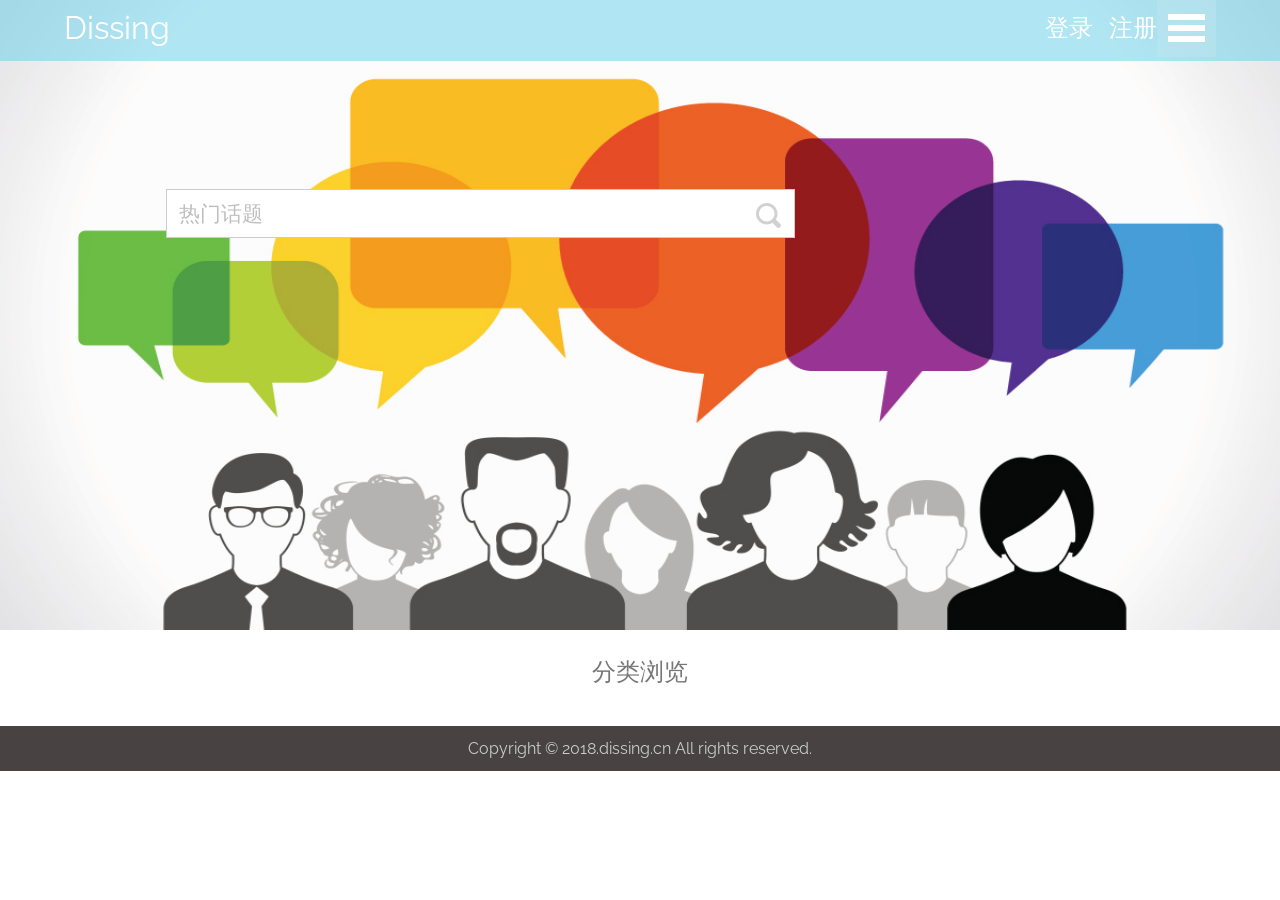
==== commit 76094a17: "添加Diss功能" ====
--- a/webproject/src/main/webapp/index.html
+++ b/webproject/src/main/webapp/index.html
@@ -1,7 +1,7 @@
 <!DOCTYPE HTML>
 <html>
 <head>
-<title>Home</title>
+<title>Dissing</title>
 <meta name="viewport" content="width=device-width, initial-scale=1, maximum-scale=1">
 <meta http-equiv="Content-Type" content="text/html; charset=utf-8" />
 <link href="css/style.css" rel="stylesheet" type="text/css" media="all" />
@@ -33,7 +33,7 @@
 									   <li id="diss" style="display:none"><a href="posteditor.jsp">发Diss</a></li>
 									   <!--<li class="active"><a href="about.html">About</a></li>
 									   <li><a href="blog.html">Blog</a></li>-->
-									   <li><a href="gallery.html">分类</a></li>
+									   <li><a href="gallery.jsp">分类</a></li>
 									   <!--<li><a href="contact.html">Contact</a></li>-->
 									   <!--<li><a href="404.html">404</a></li>-->
 								   </ul>
@@ -68,45 +68,6 @@
 				<div id="loginBox" style="float:right;line-height:55px;">
 
 				</div>
-
-				<script type="text/javascript">
-					if( $.cookie("dissing_user_name") == null || $.cookie("access_token") == null ) {
-                        $('#loginBox').html('<a href="login.html"><font size="5px" color="white">登录</font></a>&nbsp;&nbsp;&nbsp;&nbsp;<a href="register.html"><font size="5px" color="white">注册</font></a>');
-                        $('#diss').css("display","none");
-					}else{
-					    /*
-					    $('#loginBox').html('<ul><li class="dropdown">' +
-							'<a href="register.html"><font size="5px" color="white">' + $.cookie("dissing_user_name") + '</font></a>' +
-							'<ul> <li><a href="#"><font size="4px" color="white">注销</font></a></li></ul>' +
-							'</li></ul>');
-							*/
-                        $('#loginBox').html('<a href="register.html"><font size="5px" color="white">' + $.cookie("dissing_user_name") + '</font></a>' +
-                            ' <font color="white">[</font><a href="javascript:logout()"><font size="5px" color="white">注销</font></a><font color="white">]</font>');
-                        $('#diss').css("display","block");
-                    }
-
-                    function logout(){
-                        $.confirm({
-                            'title'		: '提示',
-                            'message'	: '确定要注销当前用户吗？',
-                            'buttons'	: {
-								'是'	: {
-								 'class'	: 'blue',
-								 'action': function(){
-                                     $.cookie("dissing_user_name", "", {expires: -1});
-                                     $.cookie("access_token", "", {expires: -1});
-                                     window.location.reload();
-								 }
-								 },
-                                '否': {
-                                    'class'	: 'gray',
-                                    'action': function(){}
-                                }
-                            }
-                        });
-
-					}
-				</script>
 				<div class="clear"></div>
 			</div>
 		</div>
@@ -116,8 +77,8 @@
 						<div class="cont span_2_of_3">
 							<!--<h1>Photos, illustrations by<br> Creatives all over the world.</h1>-->
 							 <div class="search_box">
-								<form>
-								   <input type="text" value="热门话题" onfocus="this.value = '';" onblur="if (this.value == '') {this.value = '热门话题';}"><input type="submit" value="">
+								<form method="get" action="gallery.jsp">
+								   <input type="text" id="subject" name="subject" value="热门话题" onfocus="this.value = '';" onblur="if (this.value == '') {this.value = '热门话题';}"><input type="submit" value="">
 								</form>
 							</div>
 						</div>
@@ -169,8 +130,8 @@
    	   	    <!--<h2 class="m_2">Browse by Category</h2>-->
 			 <h2 class="m_2">分类浏览</h2>
    	   	 	  <div class="wrap">
-   	   	 	  	<div class="section group">
-				<div class="col_1_of_5 span_1_of_5">
+   	   	 	  	<div id="typeGroup" class="section group">
+				<!--<div class="col_1_of_5 span_1_of_5">
 					<ul class="list1">
 					    <li><a href="abstract.html">Abstract</a></li>
 			            <li><a href="abstract.html">Animals/Wildlife</a></li>
@@ -220,11 +181,75 @@
 			            <li><a href="abstract.html">Vintage</a></li>
 		            </ul>
 				</div>
-				<div class="clear"></div>
+				<div class="clear"></div>-->
 			</div>
    	   	   </div>
    	   	 </div>
    	   </div>
+
+	<script type="text/javascript">
+        if( $.cookie("dissing_user_name") == null || $.cookie("access_token") == null ) {
+            $('#loginBox').html('<a href="login.html"><font size="5px" color="white">登录</font></a>&nbsp;&nbsp;&nbsp;&nbsp;<a href="register.html"><font size="5px" color="white">注册</font></a>');
+            $('#diss').css("display","none");
+        }else{
+			/*
+			 $('#loginBox').html('<ul><li class="dropdown">' +
+			 '<a href="register.html"><font size="5px" color="white">' + $.cookie("dissing_user_name") + '</font></a>' +
+			 '<ul> <li><a href="#"><font size="4px" color="white">注销</font></a></li></ul>' +
+			 '</li></ul>');
+			 */
+            $('#loginBox').html('<a href="mypage.jsp"><font size="5px" color="white">' + $.cookie("dissing_user_name") + '</font></a>' +
+                ' <font color="white">[</font><a href="javascript:logout()"><font size="5px" color="white">注销</font></a><font color="white">]</font>');
+            $('#diss').css("display","block");
+        }
+
+        function logout(){
+            $.confirm({
+                'title'		: '提示',
+                'message'	: '确定要注销当前用户吗？',
+                'buttons'	: {
+                    '是'	: {
+                        'class'	: 'blue',
+                        'action': function(){
+                            $.cookie("dissing_user_name", "", {expires: -1});
+                            $.cookie("access_token", "", {expires: -1});
+                            window.location.reload();
+                        }
+                    },
+                    '否': {
+                        'class'	: 'gray',
+                        'action': function(){}
+                    }
+                }
+            });
+
+        }
+
+        $.ajax({
+            url: "http://localhost:9099/board/queryCategoryList",
+            type: "get",
+            dataType: "json",
+            async: false,
+            success:function (data) {
+                size = (data.length%6 > 0 ? Math.floor(data.length/6+1) : (data.length/6));
+                j = 0;
+                for( i = 0; i < size ; i++ ){
+                    $typeDiv = $('<div class="col_1_of_5 span_1_of_5"></div>');
+                    $typeUl = $('<ul class="list1"></ul>');
+                    for( n=j; n<j+6&&n<data.length; n++) {
+                        $category = $('<li><a href="gallery.jsp?typeId='+ data[n].id +'">'+ data[n].name +'</a></li>');
+                        $typeUl.append($category);
+                    }
+                    j += 6;
+                    $typeDiv.append($typeUl);
+                    $('#typeGroup').append($typeDiv);
+                }
+            }
+        });
+
+        $clear = $('<div class="clear"></div>');
+		$('#typeGroup').append($clear);
+	</script>
 	   <div class="footer">
 	   	<div class="wrap">
 	   		<div class="copy">
--- a/webproject/src/main/webapp/css/style.css
+++ b/webproject/src/main/webapp/css/style.css
@@ -807,7 +807,7 @@
 	color:#4CB1CA;
 }
 .g_desc{
-	padding:2% 0;
+	/*padding:2% 0;*/
 }
 .sky-form .label {
 	display: block;
@@ -2090,4 +2090,25 @@
 	border-radius: 0 0 3px 3px;
 	-webkit-box-shadow: 0 0 1px rgba(0, 0, 0, 0.04);
 	box-shadow: 0 0 1px rgba(0, 0, 0, 0.04);
+}
+
+h4.time a{
+	color:#777;
+	font-size:0.95em;
+	cursor:default;
+}
+h4.time a:hover{
+	text-decoration:none;
+}
+
+.gallery-banner-wrap{
+	width:74%;
+	margin:0 0;
+	padding:0 0 0 0;
+}
+
+.mypage-banner-wrap{
+	width:92%;
+	margin:0 0;
+	padding:0 0 0 0;
 }
